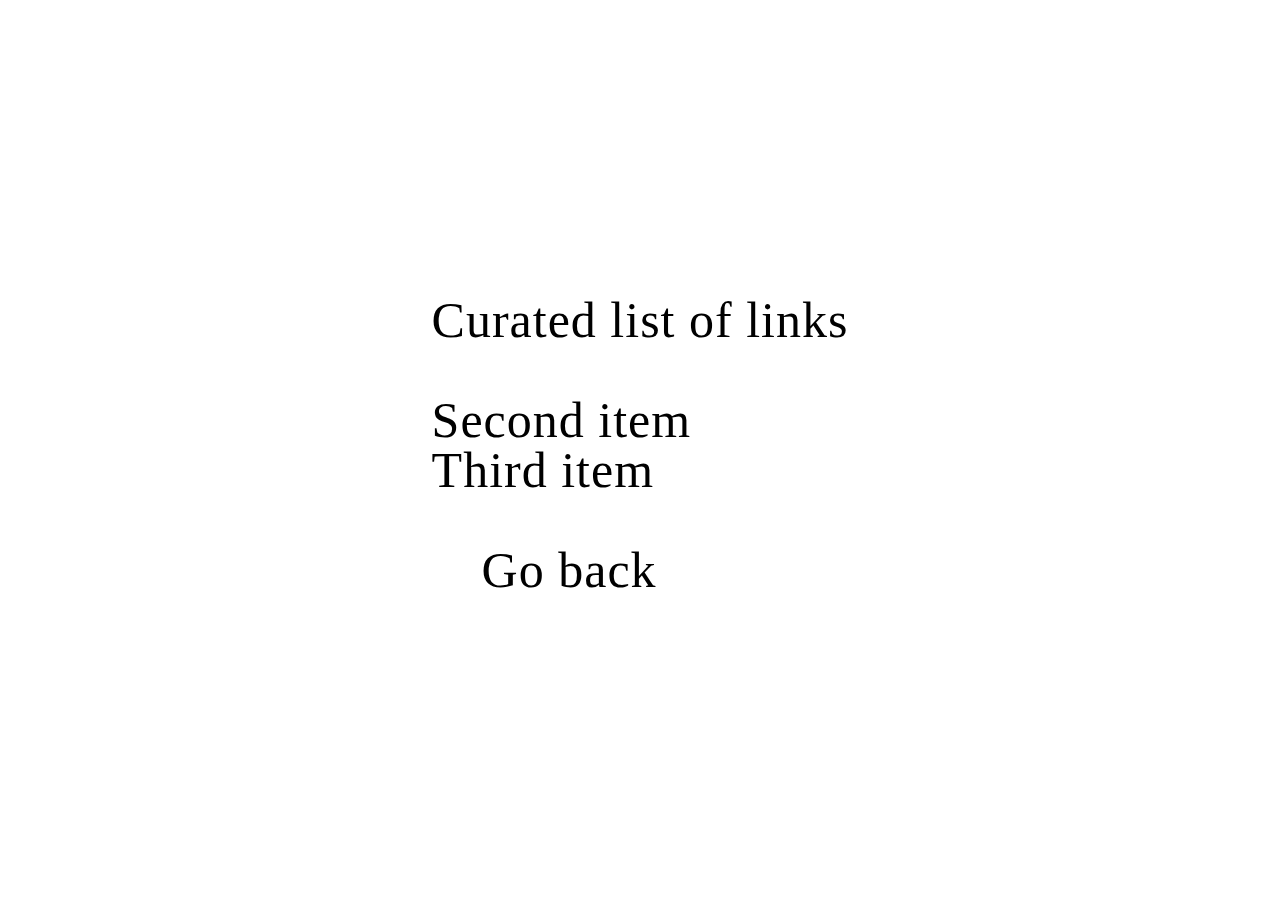
==== destination.html @ 909dee8a "Update destination.html" ====
<!DOCTYPE html>
<html lang="ru">
<head>
	<title>Identity Document</title>
	<meta charset="utf-8">
	<meta description="boilerplate code">
	<meta keywords="boilerplate, test">
	<link rel="stylesheet" href="css/style.css">
	<link rel="SHORTCUT ICON" href="icon1.ico" type="image/x-icon" />
</head>
<body>
	<script src = js/script.js></script>
	<div class="outer">
		<div class="content"> 
			<ol>
    				 <a href="list"> <li> Curated list of links </li> </a>
   				<li> Second item </li>
   				<li>Third item</li>
			</ol>

			<a href="index"> <p> Go back </p> </a>
		</div>

	</div>
</body>
</html>
---- css/style.css ----
@import url(reset.css);

/*@font-face {
    font-family: 'Apple Garamond';
    src: url('../AppleGaramond.eot');
    src: url('../AppleGaramond.eot?#iefix') format('embedded-opentype'),
        url('../AppleGaramond.woff2') format('woff2'),
        url('../AppleGaramond.woff') format('woff');
    font-weight: normal;
    font-style: normal;
    font-display: swap;
}*/


.shake-little {
  display: inherit;
  transform-origin: center center; }

.shake-freeze,
.shake-constant.shake-constant--hover:hover,
.shake-trigger:hover .shake-constant.shake-constant--hover {
  animation-play-state: paused; }

.shake-freeze:hover,
.shake-trigger:hover .shake-freeze, .shake-little:hover,
.shake-trigger:hover .shake-little {
  animation-play-state: running; }

@keyframes shake-little {
  2% {
    transform: translate(0px, 1px) rotate(0.5deg); }
  4% {
    transform: translate(0px, 1px) rotate(0.5deg); }
  6% {
    transform: translate(1px, 1px) rotate(0.5deg); }
  8% {
    transform: translate(0px, 0px) rotate(0.5deg); }
  10% {
    transform: translate(1px, 0px) rotate(0.5deg); }
  12% {
    transform: translate(1px, 1px) rotate(0.5deg); }
  14% {
    transform: translate(0px, 0px) rotate(0.5deg); }
  16% {
    transform: translate(1px, 0px) rotate(0.5deg); }
  18% {
    transform: translate(0px, 1px) rotate(0.5deg); }
  20% {
    transform: translate(0px, 1px) rotate(0.5deg); }
  22% {
    transform: translate(1px, 1px) rotate(0.5deg); }
  24% {
    transform: translate(0px, 1px) rotate(0.5deg); }
  26% {
    transform: translate(0px, 0px) rotate(0.5deg); }
  28% {
    transform: translate(1px, 0px) rotate(0.5deg); }
  30% {
    transform: translate(1px, 0px) rotate(0.5deg); }
  32% {
    transform: translate(0px, 1px) rotate(0.5deg); }
  34% {
    transform: translate(0px, 1px) rotate(0.5deg); }
  36% {
    transform: translate(0px, 0px) rotate(0.5deg); }
  38% {
    transform: translate(1px, 1px) rotate(0.5deg); }
  40% {
    transform: translate(1px, 0px) rotate(0.5deg); }
  42% {
    transform: translate(0px, 1px) rotate(0.5deg); }
  44% {
    transform: translate(0px, 1px) rotate(0.5deg); }
  46% {
    transform: translate(0px, 0px) rotate(0.5deg); }
  48% {
    transform: translate(0px, 1px) rotate(0.5deg); }
  50% {
    transform: translate(0px, 1px) rotate(0.5deg); }
  52% {
    transform: translate(1px, 1px) rotate(0.5deg); }
  54% {
    transform: translate(0px, 0px) rotate(0.5deg); }
  56% {
    transform: translate(0px, 0px) rotate(0.5deg); }
  58% {
    transform: translate(0px, 0px) rotate(0.5deg); }
  60% {
    transform: translate(0px, 1px) rotate(0.5deg); }
  62% {
    transform: translate(0px, 0px) rotate(0.5deg); }
  64% {
    transform: translate(1px, 0px) rotate(0.5deg); }
  66% {
    transform: translate(0px, 1px) rotate(0.5deg); }
  68% {
    transform: translate(0px, 0px) rotate(0.5deg); }
  70% {
    transform: translate(1px, 1px) rotate(0.5deg); }
  72% {
    transform: translate(1px, 0px) rotate(0.5deg); }
  74% {
    transform: translate(0px, 1px) rotate(0.5deg); }
  76% {
    transform: translate(0px, 1px) rotate(0.5deg); }
  78% {
    transform: translate(1px, 0px) rotate(0.5deg); }
  80% {
    transform: translate(1px, 0px) rotate(0.5deg); }
  82% {
    transform: translate(0px, 0px) rotate(0.5deg); }
  84% {
    transform: translate(1px, 0px) rotate(0.5deg); }
  86% {
    transform: translate(0px, 0px) rotate(0.5deg); }
  88% {
    transform: translate(0px, 0px) rotate(0.5deg); }
  90% {
    transform: translate(1px, 1px) rotate(0.5deg); }
  92% {
    transform: translate(1px, 1px) rotate(0.5deg); }
  94% {
    transform: translate(1px, 0px) rotate(0.5deg); }
  96% {
    transform: translate(1px, 0px) rotate(0.5deg); }
  98% {
    transform: translate(0px, 0px) rotate(0.5deg); }
  0%, 100% {
    transform: translate(0, 0) rotate(0); } }

.email:hover{
	animation-name: shake-little;
  animation-duration: 100ms;
  animation-timing-function: ease-in-out;
  animation-iteration-count: infinite; }





@import url('http://fonts.cdnfonts.com/css/apple-garamond');



body {
    font-family: 'Apple Garamond'; /* Set a common font-family for the entire page */
    text-align: left;
    font-size: 50px; /* Set a base font size for the entire page */
    letter-spacing: 0.02em;
    margin-bottom: 10px; /* Optional: Remove default margin for the entire page */
    margin-left: 50px;  /* Adjust the value as needed */
    margin-right: 50px;
}

p {
    margin-bottom: 10px;
    margin-left: 50px;  /* Adjust the value as needed */
    margin-right: 50px;
}

a {
    text-decoration: none; /* Remove underline */
    color: inherit; /* Inherit color from parent (body) */
    font-size: inherit; /* Inherit font-size from parent (body) */
    font-family: inherit; /* Inherit font-family from parent (body) */
    letter-spacing: inherit; /* Inherit letter-spacing from parent (body) */
    margin-bottom: inherit;
    margin-left: 50px;  /* Adjust the value as needed */
    margin-right: 50px;
}


.content{
}
.outer{
	height: 100vh;
	display: flex;
	justify-content: center;
	align-items: center;
	position: relative;
}

.post{
	position: absolute;
	bottom: 10px;
	text-align: center;
	margin: 0 auto;
	font-size: 20px;
}

.post *{
	font-family: 'Apple Garamond light' ;
	font-size: 20px;
	color: darkgrey;
	text-decoration: none;
	display: inline-block;

}

.email{
	display: inline-block;
}
/* 40 x 30 x 20 */

.image{
	position: fixed;
	right: 0px;
	bottom: 0px;
	opacity: 30%;
	/*left: 600px;*/
	z-index: -1;
	/*background-color: grey;*/
	height: 89vh;
	width: 60vw;
	background-image: url("../final.png");
}


@media screen and (max-device-width:481px), screen and (max-width:481px){
	p{
		font-size: 77px;
	}

	a {
   		font-size: 77px; /* Adjust the font size as needed */
}
/*	.content{
		margin: 0 20px;
	}*/
	.outer{
		position: relative;
		/*height: 100vh;*/
	}

	.image{
		position: absolute;
		background-repeat: no-repeat;
		/*bottom: 100px;*/
		height: 80vh;
		width: 100vw;
		right: 0;
		bottom: -100px;
		background-size: 275%;
		/*transform: rotate(90deg);*/
		/*width: 100%;*/
	}
	.post *{
		font-size: 42px;
		display: inline;
		line-height: 50px;
	}

	.email{
		display: inline;
	}
	.post {
		padding: 0 50px;

	}

/*	.post{
		display: flex;
		justify-content: center;
		flex-direction: column;
		margin: 0 20px;
	}
	.email{
		animation-name: shake-little;
	  animation-duration: 100ms;
	  animation-timing-function: ease-in-out;
	  animation-iteration-count: infinite;
	   }*/
}


/* styles.css */
.ticker {
   overflow: hidden;
   white-space: nowrap;
   width: 100%;
   background-color: #333; /* Background color for the ticker */
   color: #fff; /* Text color for the ticker */
}

.ticker-content {
   display: inline-block;
   padding-right: 100%; /* Push content off the screen to the right */
   animation: ticker-scroll 10s linear infinite; /* Adjust animation duration as needed */
}

@keyframes ticker-scroll {
   0% {
       transform: translateX(100%);
   }
   100% {
       transform: translateX(-100%); /* Adjust the percentage for scrolling distance */
   }
}
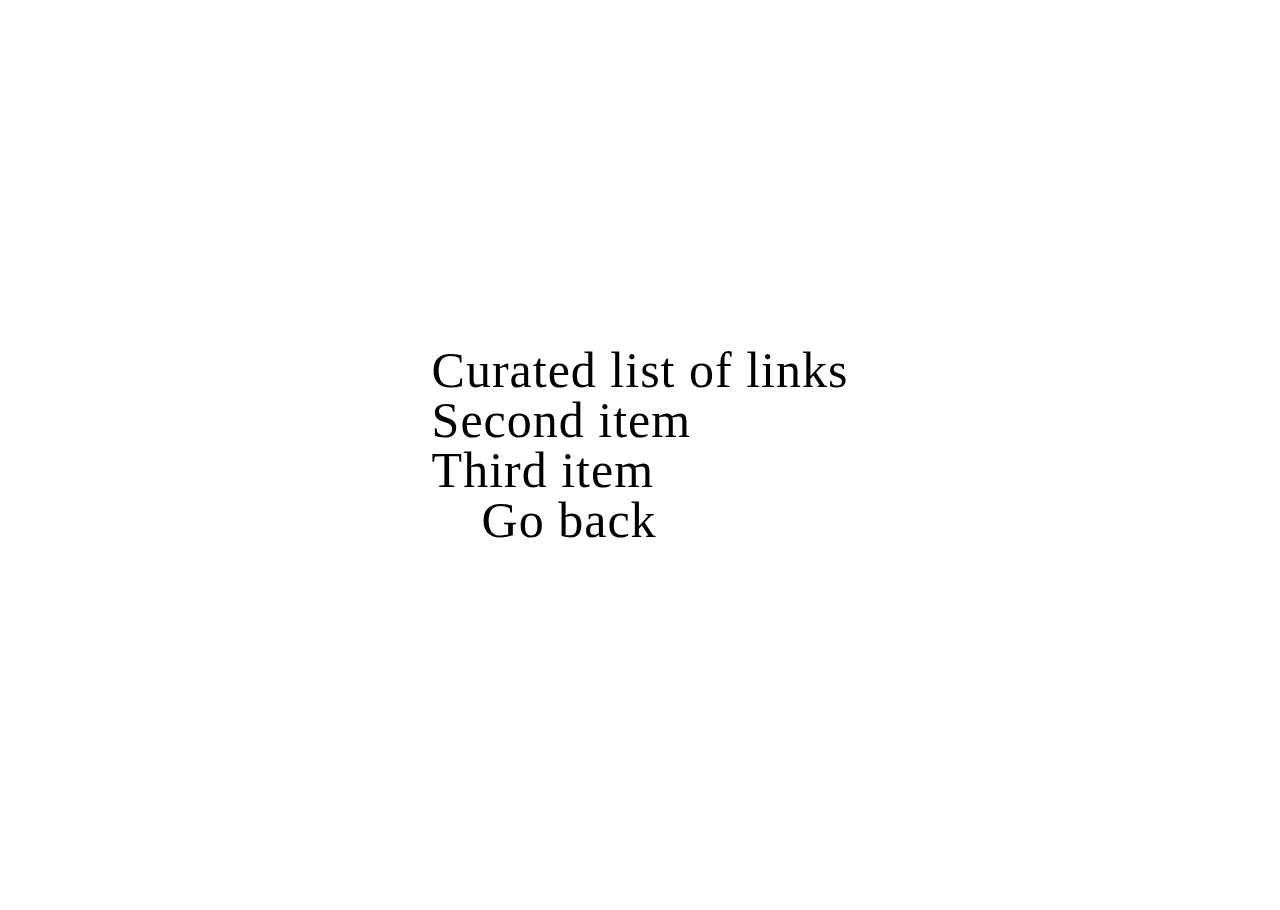
==== commit 522462dc: "Update destination.html" ====
--- a/destination.html
+++ b/destination.html
@@ -6,7 +6,6 @@
 	<meta description="boilerplate code">
 	<meta keywords="boilerplate, test">
 	<link rel="stylesheet" href="css/style.css">
-	<link rel="SHORTCUT ICON" href="icon1.ico" type="image/x-icon" />
 </head>
 <body>
 	<script src = js/script.js></script>
--- a/css/style.css
+++ b/css/style.css
@@ -164,9 +164,6 @@
     font-size: inherit; /* Inherit font-size from parent (body) */
     font-family: inherit; /* Inherit font-family from parent (body) */
     letter-spacing: inherit; /* Inherit letter-spacing from parent (body) */
-    margin-bottom: inherit;
-    margin-left: 50px;  /* Adjust the value as needed */
-    margin-right: 50px;
 }
 
 
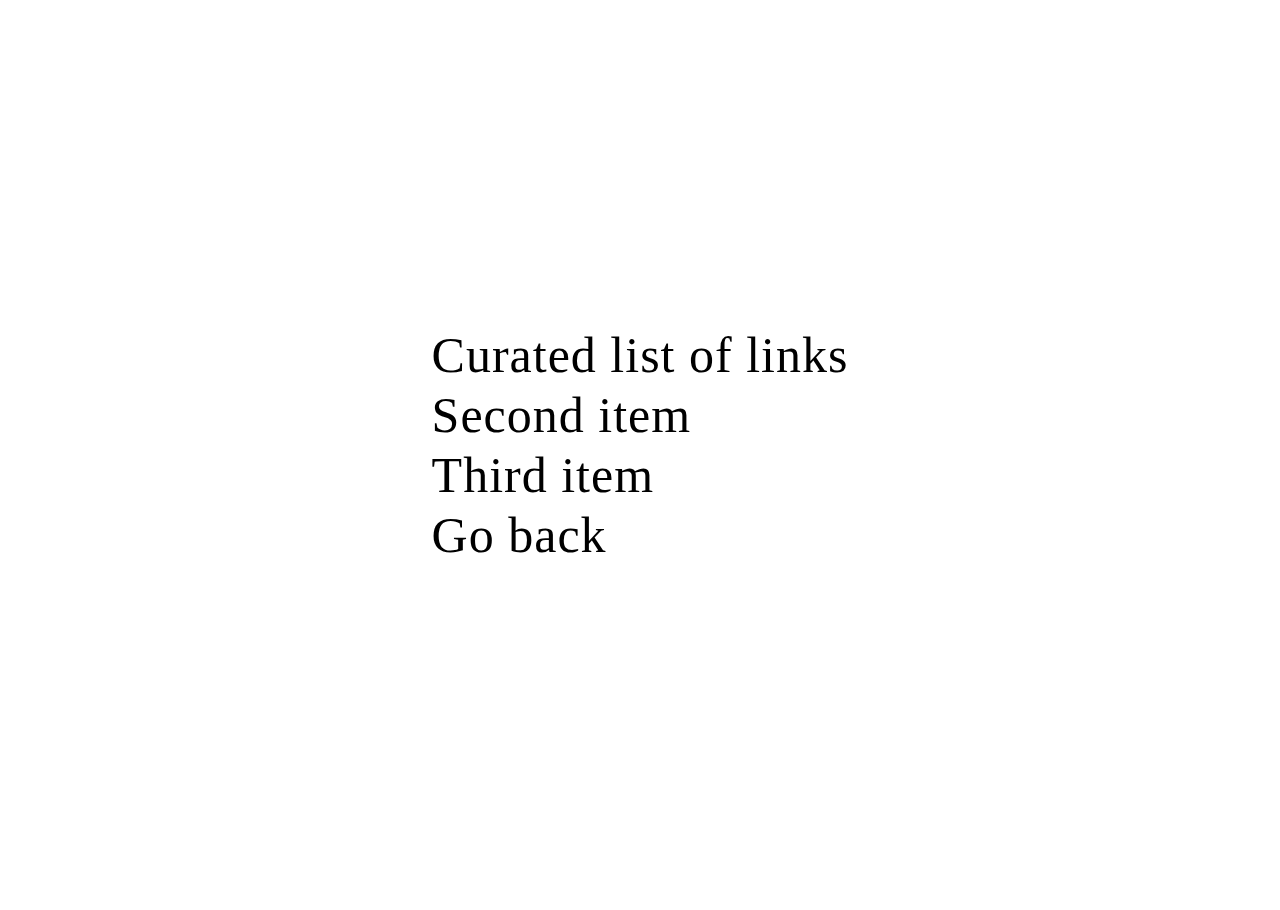
==== commit a79b7584: "Update destination.html" ====
--- a/destination.html
+++ b/destination.html
@@ -11,12 +11,9 @@
 	<script src = js/script.js></script>
 	<div class="outer">
 		<div class="content"> 
-			<ol>
-    				 <a href="list"> <li> Curated list of links </li> </a>
-   				<li> Second item </li>
-   				<li>Third item</li>
-			</ol>
-
+    			<a href="list"> <p> Curated list of links </p> </a>
+   			<p> Second item </p>
+   			<p>Third item</p>
 			<a href="index"> <p> Go back </p> </a>
 		</div>
 
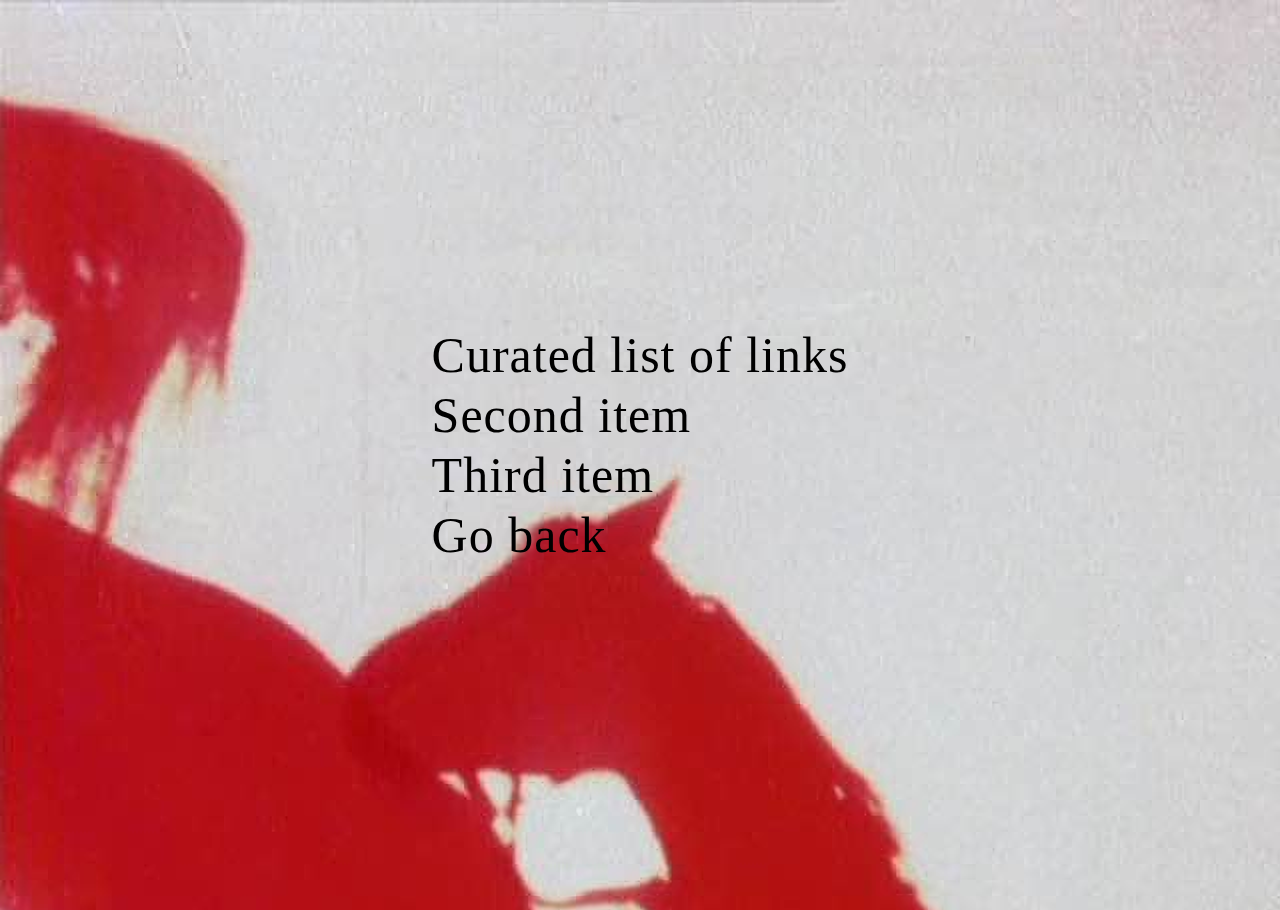
==== commit cde2245b: "Update destination.html" ====
--- a/destination.html
+++ b/destination.html
@@ -7,6 +7,10 @@
 	<meta keywords="boilerplate, test">
 	<link rel="stylesheet" href="css/style.css">
 </head>
+
+
+<img class="bg" src="./Unknown.png" alt="">
+
 <body>
 	<script src = js/script.js></script>
 	<div class="outer">
--- a/css/style.css
+++ b/css/style.css
@@ -12,6 +12,41 @@
 }*/
 
 
+.container {
+  height: 100%;
+    display: flex;
+    /* position: relative; */
+    text-align: center;
+    color: white;
+    justify-content: center;
+    align-content: center;
+    flex-wrap: nowrap;
+    align-items: center;
+}
+
+.centered {
+  position: absolute;
+}
+
+
+.center {
+  display: block;
+  margin-left: auto;
+  margin-right: auto;
+  width: 15%;
+}
+
+.bg {
+  position: fixed; 
+  top: 0; 
+  left: 0; 
+	
+  /* Preserve aspet ratio */
+  min-width: 100%;
+  min-height: 100%;
+}
+
+
 .shake-little {
   display: inherit;
   transform-origin: center center; }
@@ -150,6 +185,7 @@
     margin-bottom: 10px; /* Optional: Remove default margin for the entire page */
     margin-left: 50px;  /* Adjust the value as needed */
     margin-right: 50px;
+    height: 100vh;
 }
 
 p {
@@ -295,3 +331,4 @@
 }
 
 
+
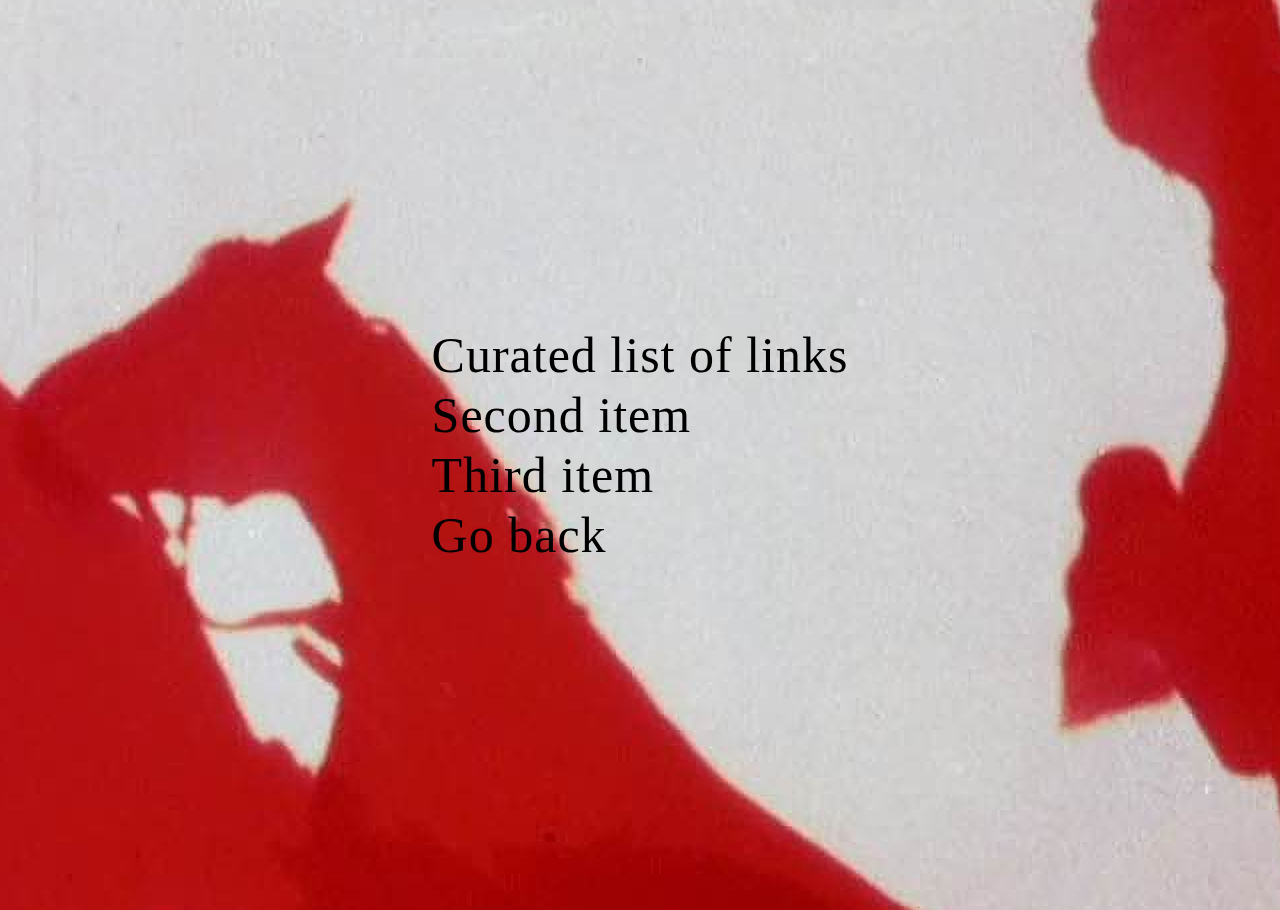
==== commit 4a1b1262: "Update destination.html" ====
--- a/destination.html
+++ b/destination.html
@@ -9,8 +9,9 @@
 </head>
 
 
-<img class="bg" src="./Unknown.png" alt="">
-
+<div class="bg">
+  <img src="./Unknown.png" alt="">
+</div>
 <body>
 	<script src = js/script.js></script>
 	<div class="outer">
--- a/css/style.css
+++ b/css/style.css
@@ -38,12 +38,20 @@
 
 .bg {
   position: fixed; 
+  top: -50%; 
+  left: -50%; 
+  width: 200%; 
+  height: 200%;
+}
+.bg img {
+  position: absolute; 
   top: 0; 
   left: 0; 
-	
-  /* Preserve aspet ratio */
-  min-width: 100%;
-  min-height: 100%;
+  right: 0; 
+  bottom: 0; 
+  margin: auto; 
+  min-width: 50%;
+  min-height: 50%;
 }
 
 
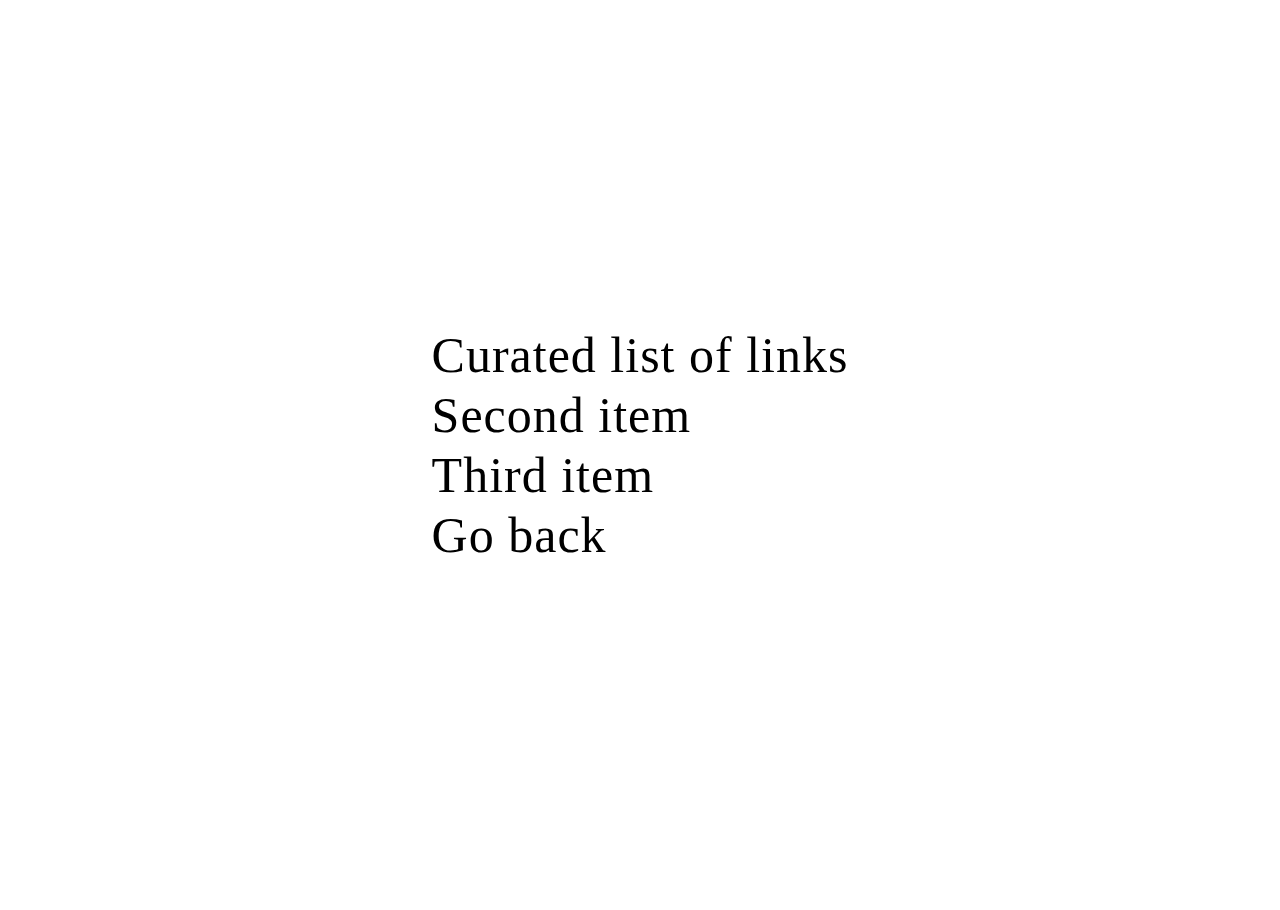
==== commit a104376c: "Update destination.html" ====
--- a/destination.html
+++ b/destination.html
@@ -9,9 +9,8 @@
 </head>
 
 
-<div class="bg">
-  <img src="./Unknown.png" alt="">
-</div>
+<div class="bg"></div>
+
 <body>
 	<script src = js/script.js></script>
 	<div class="outer">
--- a/css/style.css
+++ b/css/style.css
@@ -38,12 +38,16 @@
 
 .bg {
   position: fixed; 
-  top: -50%; 
-  left: -50%; 
-  width: 200%; 
-  height: 200%;
-}
-.bg img {
+  top: 0%; 
+  left: 0%; 
+  width: 100%; 
+  height: 100%;
+  background-size: cover; /* Ensures the image covers the entire container */
+  background-size: 100% 100%;
+  background-image: url('Unknown.png');
+  background-position: center;
+}
+/* .bg img {
   position: absolute; 
   top: 0; 
   left: 0; 
@@ -52,7 +56,7 @@
   margin: auto; 
   min-width: 50%;
   min-height: 50%;
-}
+} */
 
 
 .shake-little {
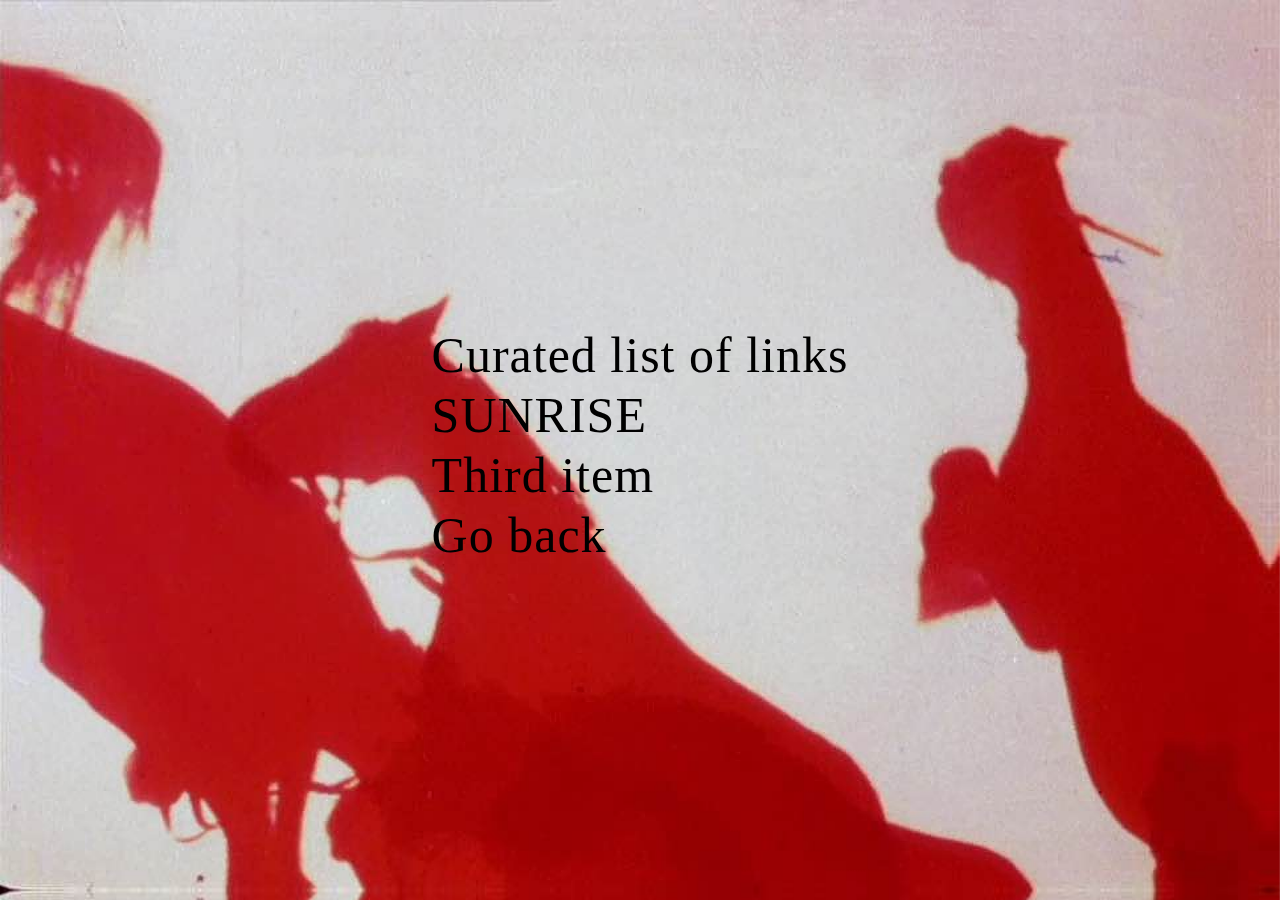
==== commit a0be49af: "Update destination.html" ====
--- a/destination.html
+++ b/destination.html
@@ -16,7 +16,7 @@
 	<div class="outer">
 		<div class="content"> 
     			<a href="list"> <p> Curated list of links </p> </a>
-   			<p> Second item </p>
+   			<a href="sunrise"> <p> SUNRISE </p>
    			<p>Third item</p>
 			<a href="index"> <p> Go back </p> </a>
 		</div>
--- a/css/style.css
+++ b/css/style.css
@@ -44,9 +44,22 @@
   height: 100%;
   background-size: cover; /* Ensures the image covers the entire container */
   background-size: 100% 100%;
-  background-image: url('Unknown.png');
+  background-image: url('/Unknown.png');
   background-position: center;
 }
+
+.bg_sun {
+  position: fixed; 
+  top: 0%; 
+  left: 0%; 
+  width: 100%; 
+  height: 100%;
+  background-size: cover; /* Ensures the image covers the entire container */
+  background-size: 100% 100%;
+  background-image: url('/sunrise.jpg');
+  background-position: center;
+}
+
 /* .bg img {
   position: absolute; 
   top: 0; 
